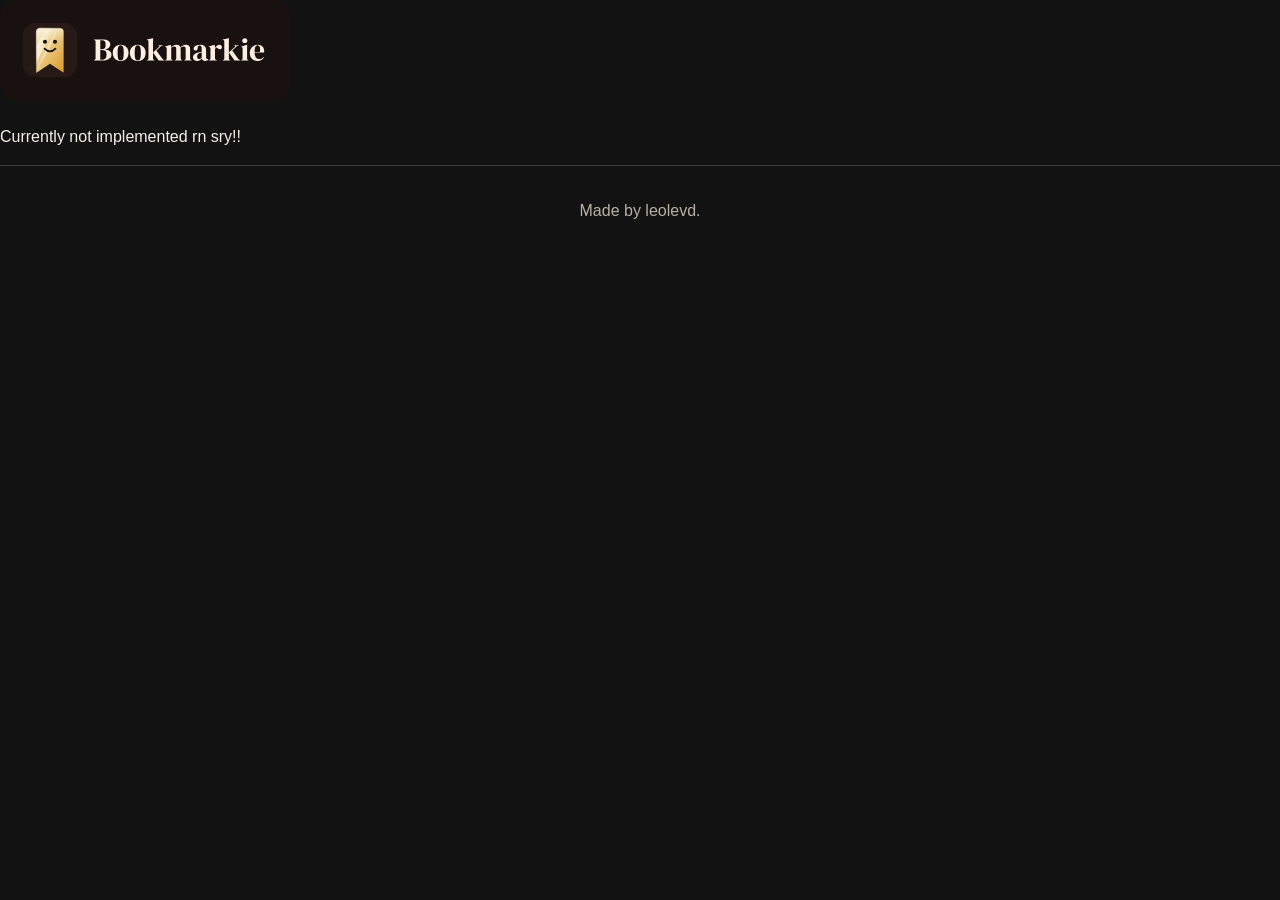
==== bookmark.html @ 55b50814 "added get started complete with screenshots and bookmarklet code, added bookmark.html with placehold" ====
<!DOCTYPE html>
<html lang="en">
<head>
    <meta charset="UTF-8">
    <meta name="viewport" content="width=device-width, initial-scale=1.0">
    <link rel="icon" type="image/svg+xml" href="bookmarkie-icon-golden.svg">
    <link rel="stylesheet" href="bookmarkie.css">
    <title>Bookmarkie</title>
</head>
<body>
    <a href="https://bookmarkie.pro" class="site-header">
        <img src="bookmarkie-logo-golden.svg" alt="Bookmarkie Logo"
            class="logo">
    </a>
    <p>Currently not implemented rn sry!!</p>
    <footer class="site-footer">
        <p>Made by leolevd.</p>
    </footer>
</body>
</html>
---- bookmarkie.css ----
/* Definatly not vibecoded. Absolutely. Especially this text. */

/*
	Reusable page styles:
	.container          centered, width-limited page wrapper
	.site-header/footer shared page framing
	.card / .book-card  book or content panels
	.button             gold primary action; use on buttons or links
	.button-secondary   outlined-style secondary action
	.button-danger      destructive action
	.muted              secondary text
	.brand-text         standard gold accent text
	.gold-text-special  optional celebratory gold-gradient lettering
	Palette variables below can also be used in page-specific styles.
*/
:root {
	color-scheme: dark;
	--bg: #121212;
	--surface: #1d1d1d;
	--surface-raised: #242424;
	--border: #3a3a3a;
	--text: #f3f0e8;
	--text-muted: #b7b1a4;
	--gold: #d6ad55;
	--gold-hover: #edc66f;
	--gold-ink: #17140d;
	--danger: #e27d73;
	--radius: 0.6rem;
	--content-width: 72rem;
	font-family: Inter, "Segoe UI", sans-serif;
	color: var(--text);
	background: var(--bg);
}

*,
*::before,
*::after {
	box-sizing: border-box;
}

body {
	min-width: 320px;
	min-height: 100vh;
	margin: 0;
	background: var(--bg);
	color: var(--text);
	line-height: 1.6;
}

code {
	font-family: "Fira Code", monospace;
	font-size: 0.9rem;
	background: var(--surface-raised);
	padding: 0.2rem 0.4rem;
	border-radius: var(--radius);
}

.container {
	width: min(calc(100% - 2rem), var(--content-width));
	margin-inline: auto;
    align-items: center;
    text-align: center;
}

.step-image {
	max-height: 300px;
	width: auto;
}

.site-header,
.site-footer {
	padding: 1rem 0;
}
.site-footer {
    align-items: center;
    text-align: center;
}
.site-footer {
	border-top: 1px solid var(--border);
	border-bottom: 0;
	color: var(--text-muted);
}
.site-header img {
    height: 100px;

}

.card,
.book-card {
	padding: 1.25rem;
	border: 1px solid var(--border);
	border-radius: var(--radius);
	background: var(--surface);
}

h1,
h2,
h3 {
	line-height: 1.2;
}

a {
	color: var(--gold);
	text-underline-offset: 0.2em;
}

a:hover {
	color: var(--gold-hover);
}

.muted {
	color: var(--text-muted);
}

.brand-text {
	color: var(--gold);
}

/* Gradients are reserved for this optional special-occasion text class. */
.gold-text-special {
	color: var(--gold);
	background: linear-gradient(100deg, #f6df9b, var(--gold), #fff0bd);
	background-clip: text;
	-webkit-text-fill-color: transparent;
}

.button,
button {
	display: inline-flex;
	align-items: center;
	justify-content: center;
	gap: 0.5rem;
	min-height: 2.75rem;
	padding: 0.6rem 1rem;
	border: 1px solid var(--gold);
	border-radius: var(--radius);
	background: var(--gold);
	color: var(--gold-ink);
	font: inherit;
	font-weight: 650;
	text-decoration: none;
	cursor: pointer;
}

/* The only hover animation: buttons grow slightly. */
.button:hover,
button:hover {
	transform: scale(1.04);
}

.button-secondary {
	background: transparent;
	color: var(--gold);
}

.button-danger {
	border-color: var(--danger);
	background: var(--danger);
	color: #1b100f;
}

input,
textarea,
select {
	width: 100%;
	padding: 0.7rem 0.8rem;
	border: 1px solid var(--border);
	border-radius: var(--radius);
	background: var(--surface);
	color: var(--text);
	font: inherit;
}

input::placeholder,
textarea::placeholder {
	color: var(--text-muted);
}

:focus-visible {
	outline: 2px solid var(--gold);
	outline-offset: 3px;
}

::selection {
	background: var(--gold);
	color: var(--gold-ink);
}
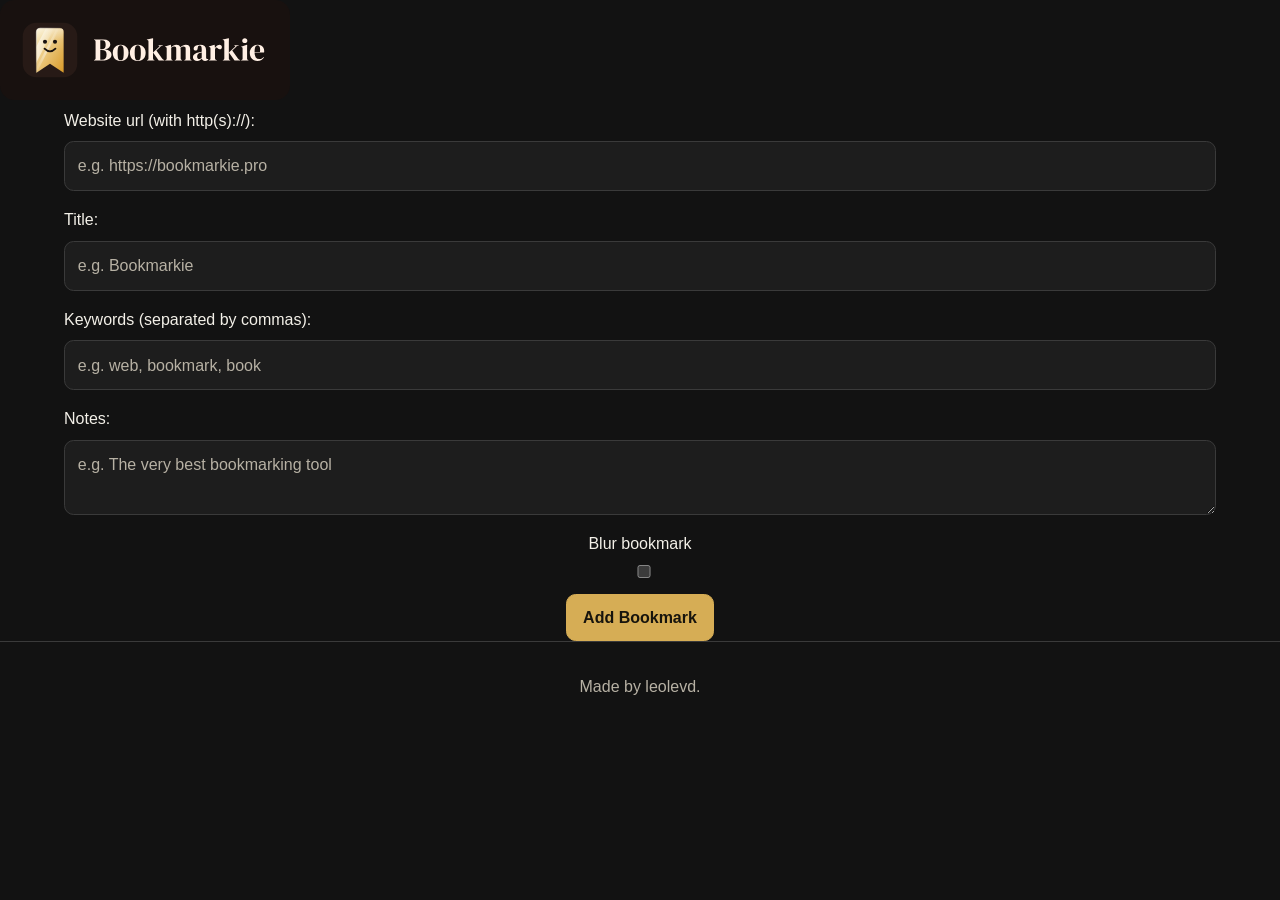
==== commit b847af32: "Add bookmark management features: implement bookmark form, display bookmarks, and settings page" ====
--- a/bookmark.html
+++ b/bookmark.html
@@ -12,9 +12,66 @@
         <img src="bookmarkie-logo-golden.svg" alt="Bookmarkie Logo"
             class="logo">
     </a>
-    <p>Currently not implemented rn sry!!</p>
+    <div class="container">
+    <form>
+        <div style="text-align: left; align-items: left; display: flex; flex-direction: column;">
+        <label>Website url (with http(s)://):</label>
+        <input type="text" placeholder="e.g. https://bookmarkie.pro" name="url" required>
+        <label>Title:</label>
+        <input type="text" placeholder="e.g. Bookmarkie" name="title" required>
+        <label>Keywords (separated by commas):</label>
+        <input type="text" placeholder="e.g. web, bookmark, book" name="tags">
+        <label>Notes:</label>
+        <textarea placeholder="e.g. The very best bookmarking tool" name="notes"></textarea>
+        <div style="width: 100%; justify-content: center; display: flex;">
+            <label for="blur">Blur bookmark</label>
+        </div>
+        <input type="checkbox" id="blur" name="blur">
+        </div>
+        <button type="submit">Add Bookmark</button>
+    </form>
+    </div>
     <footer class="site-footer">
         <p>Made by leolevd.</p>
     </footer>
+    <script>
+        geturlparams = new URLSearchParams(window.location.search);
+        if (geturlparams.has("url")) {
+            document.querySelector("input[name=url]").value = decodeURIComponent(geturlparams.get("url"));
+        }
+        if (geturlparams.has("title")) {
+            document.querySelector("input[name=title]").value = decodeURIComponent(geturlparams.get("title"));
+        }
+    </script>
+    <script>
+        let form = document.querySelector("form");
+        form.addEventListener("submit", function (e) {
+            e.preventDefault();
+            let url = form.querySelector("input[name=url]").value;
+            let title = form.querySelector("input[name=title]").value;
+            let tags = form.querySelector("input[name=tags]").value;
+            let notes = form.querySelector("textarea[name=notes]").value;
+            let blur = form.querySelector("input[name=blur]").checked;
+            let data = {
+                url: url,
+                title: title,
+                tags: tags,
+                notes: notes,
+                blur: blur
+            };
+            // data model {1: {data}, 2: {data}, 3: {data}}
+            let possibledata = localStorage.getItem("bookmarks");
+            if (possibledata) {
+                let bookmarks = JSON.parse(possibledata);
+                let newId = Object.keys(bookmarks).length + 1;
+                bookmarks[newId] = data;
+                localStorage.setItem("bookmarks", JSON.stringify(bookmarks));
+            } else {
+                let bookmarks = {};
+                bookmarks[1] = data;
+                localStorage.setItem("bookmarks", JSON.stringify(bookmarks));
+            }
+        });
+    </script>
 </body>
 </html>
--- a/bookmarkie.css
+++ b/bookmarkie.css
@@ -54,7 +54,13 @@
 	padding: 0.2rem 0.4rem;
 	border-radius: var(--radius);
 }
-
+.bookmark {
+	background: var(--surface-raised);
+	font-family: "Fira Code", monospace;
+	padding: 0.2rem 0.4rem;
+	border-radius: var(--radius);
+	margin-top: 0.4rem;
+}
 .container {
 	width: min(calc(100% - 2rem), var(--content-width));
 	margin-inline: auto;
@@ -118,10 +124,17 @@
 
 /* Gradients are reserved for this optional special-occasion text class. */
 .gold-text-special {
-	color: var(--gold);
-	background: linear-gradient(100deg, #f6df9b, var(--gold), #fff0bd);
+	display: inline-block;
+	color: var(--gold);
+	background-image: linear-gradient(100deg, #b8860b 0%, #fff0bd 50%, #b8860b 100%);
+	-webkit-background-clip: text;
 	background-clip: text;
 	-webkit-text-fill-color: transparent;
+}
+
+html {
+	scrollbar-width: thin;
+	scrollbar-color: var(--gold) #111;
 }
 
 .button,
@@ -163,6 +176,8 @@
 textarea,
 select {
 	width: 100%;
+	margin-top: 0.5rem;
+	margin-bottom: 1rem;
 	padding: 0.7rem 0.8rem;
 	border: 1px solid var(--border);
 	border-radius: var(--radius);
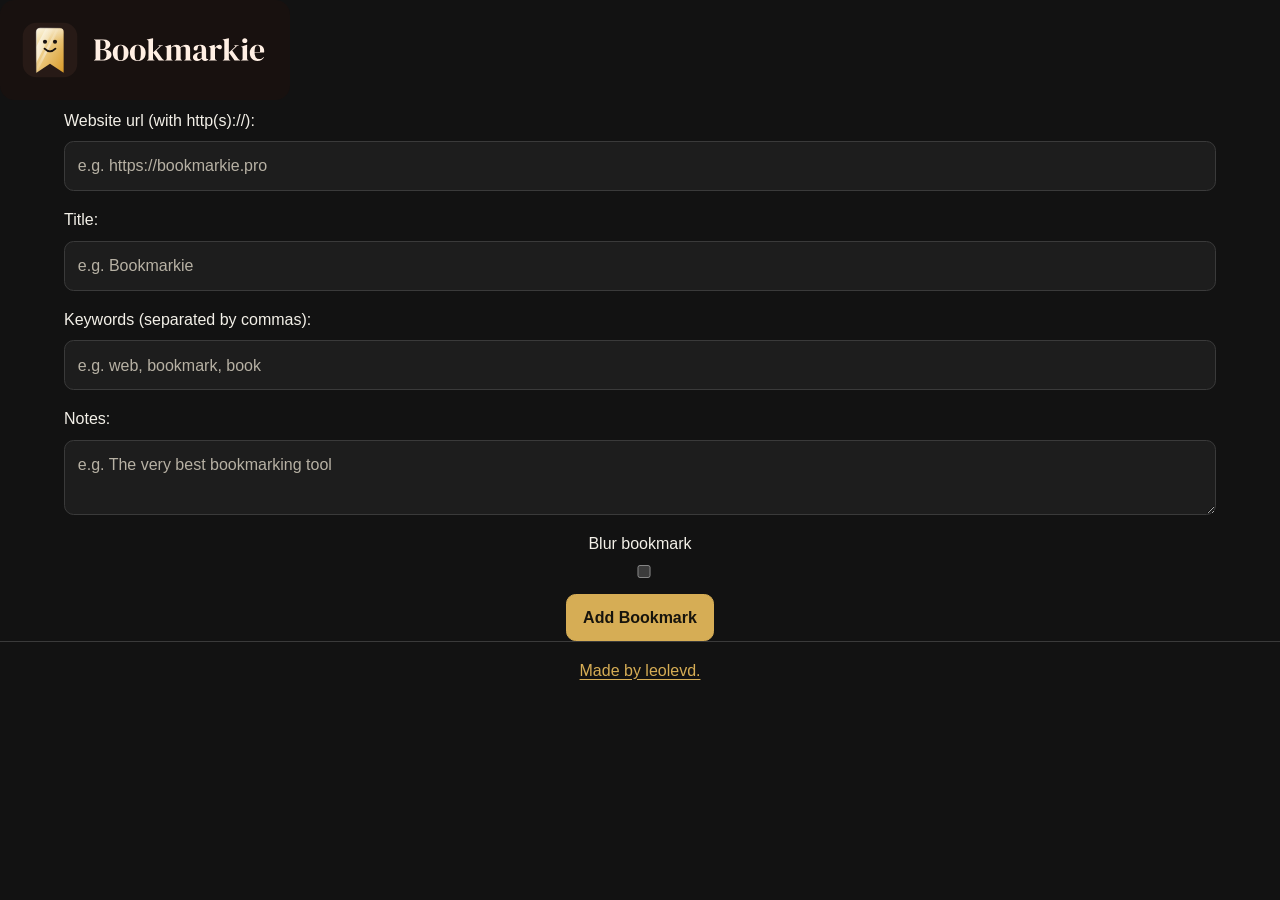
==== commit b6bb19e7: "Update footer links to point to GitHub repository across multiple HTML files" ====
--- a/bookmark.html
+++ b/bookmark.html
@@ -32,7 +32,7 @@
     </form>
     </div>
     <footer class="site-footer">
-        <p>Made by leolevd.</p>
+        <a href="github.com/leolevd/Bookmarkie">Made by leolevd.</a>
     </footer>
     <script>
         geturlparams = new URLSearchParams(window.location.search);
@@ -71,6 +71,7 @@
                 bookmarks[1] = data;
                 localStorage.setItem("bookmarks", JSON.stringify(bookmarks));
             }
+            window.location.href = "https://bookmarkie.pro/home";
         });
     </script>
 </body>
